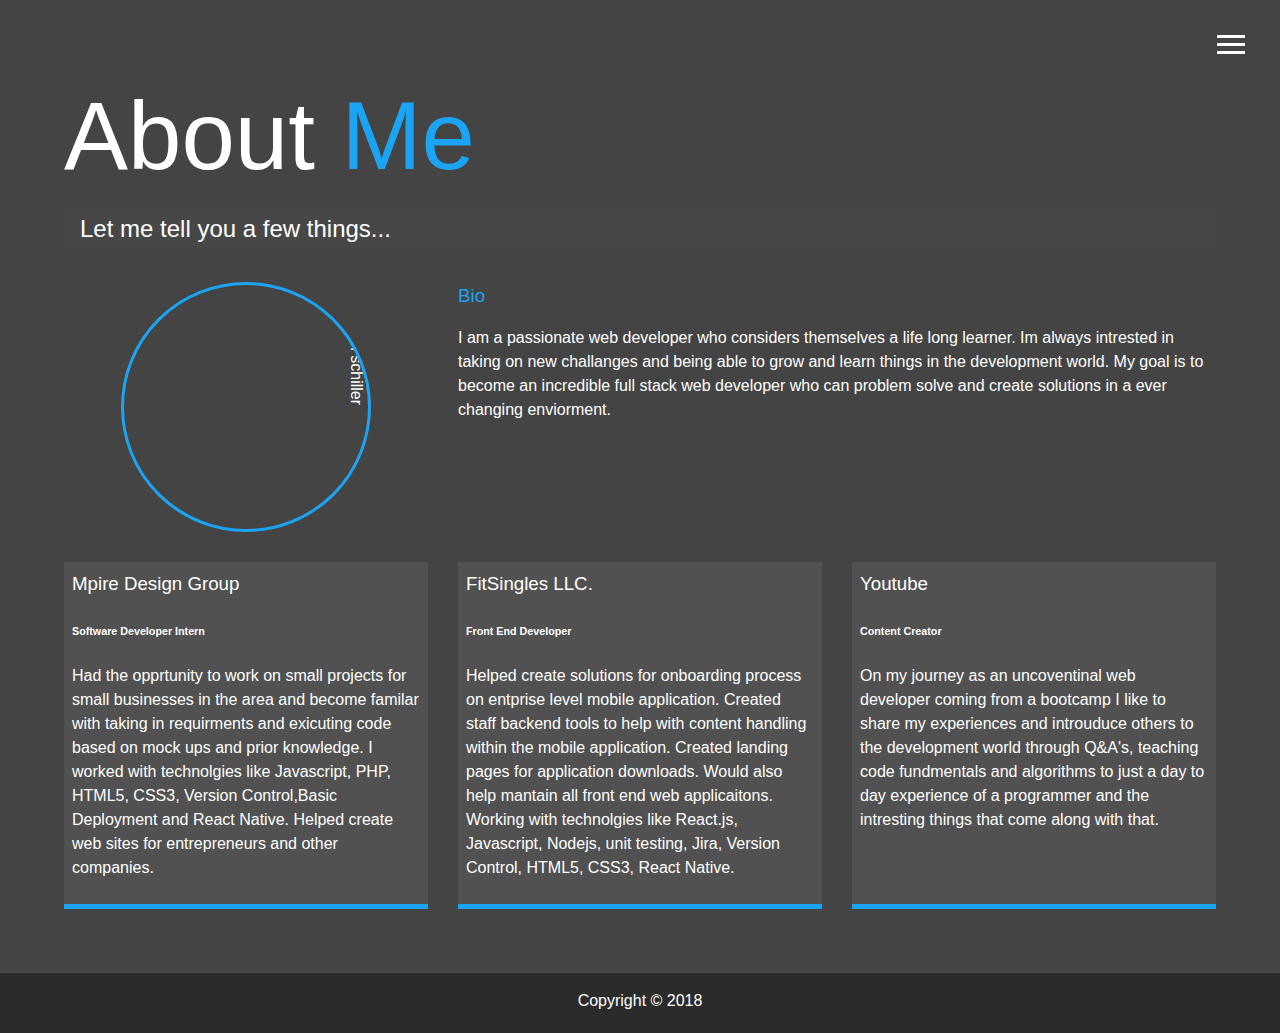
==== about.html @ b43b3740 "first commit" ====
<!DOCTYPE html>
<html lang="en">
<head>
    <meta charset="UTF-8">
    <meta name="viewport" content="width=device-width, initial-scale=1.0">
    <meta http-equiv="X-UA-Compatible" content="ie=edge">
    <!-- font awesome icons -->
    <link rel="stylesheet" href="https://use.fontawesome.com/releases/v5.5.0/css/all.css" 
    integrity="sha384-B4dIYHKNBt8Bc12p+WXckhzcICo0wtJAoU8YZTY5qE0Id1GSseTk6S+L3BlXeVIU" crossorigin="anonymous">
    <!-- main css file -->
    <link rel="stylesheet" href="css/main.css">
    <title>About Me</title>
</head>
<body>
    <header>
        <div class="menu-btn">  
            <div class="btn-line"></div>
            <div class="btn-line"></div>
            <div class="btn-line"></div>
        </div>
        
        <nav class="menu">
            <div class="menu-branding">
                <div class="portrait"></div>
            </div>
            <ul class="menu-nav">
                <li class="nav-item">
                    <a href="index.html" class="nav-link">
                    Home
                    </a>
                </li>
                <li class="nav-item current">
                    <a href="about.html" class="nav-link">
                    About Me
                    </a>
                </li>
                <li class="nav-item">
                    <a href="work.html" class="nav-link">
                    My Work
                    </a>
                </li>
                <li class="nav-item">
                    <a href="contact.html" class="nav-link">
                    How To Contact Me
                    </a>
                </li>
            </ul>
        </nav>
    </header>

    <main id="about"> 
        <h1 class="lg-heading">
            About <span class="text-secondary">Me</span>
        </h1>
        <h2 class="sm-heading">
            Let me tell you a few things...
        </h2>
        <div class="about-info">
            <img src="images/photoMe.jpg" alt="braden schiller" class="bio-image">

            <div class="bio">
                <h3 class="text-secondary">Bio</h3>
                    <p>
                        I am a passionate web developer who considers themselves a life long learner. Im always intrested in taking on new challanges and being able to grow and learn things in the development world. My goal is to become an incredible full stack web developer who can problem solve and create solutions in a ever changing enviorment. 
                    </p>
              
            </div>
                <div class="job job-1">
                    <h3>Mpire Design Group</h3>
                    <h6>Software Developer Intern</h6>
                    <p>Had the opprtunity to work on small projects for small businesses in the area and become familar with taking in requirments and exicuting code based on mock ups and prior knowledge. I worked with technolgies like Javascript, PHP, HTML5, CSS3, Version Control,Basic Deployment and React Native. Helped create web sites for entrepreneurs and other companies.</p>
                </div>
                <div class="job job-2">
                    <h3>FitSingles LLC.</h3>
                    <h6>Front End Developer</h6>
                    <p>Helped create solutions for onboarding process on entprise level mobile application. Created staff backend tools to help with content handling within the mobile application. Created landing pages for application downloads. Would also help mantain all front end web applicaitons. Working with technolgies like React.js, Javascript, Nodejs, unit testing, Jira, Version Control, HTML5, CSS3, React Native.</p>
                </div>
                <div class="job job-3">
                    <h3>Youtube</h3>
                    <h6>Content Creator</h6>
                    <p>On my journey as an uncoventinal web developer coming from a bootcamp I like to share my experiences and introuduce others to the development world through Q&A's, teaching code fundmentals and algorithms to just a day to day experience of a programmer and the intresting things that come along with that.</p>
            </div>
        </div>
    </main>
    <footer id="main-footer">
        Copyright &copy; 2018
    </footer>

    <script src="js/main.js"></script>
</body>
</html>
---- css/main.css ----
.menu-btn {
  position: absolute;
  z-index: 3;
  right: 35px;
  top: 35px;
  cursor: pointer;
  transition: all 0.5s ease-out; }
  .menu-btn .btn-line {
    width: 28px;
    height: 3px;
    margin: 0 0 5px 0;
    background: #fff;
    transition: all 0.5s ease-out; }
  .menu-btn.close {
    transform: rotate(180deg); }
    .menu-btn.close .btn-line:nth-child(1) {
      transform: rotate(45deg) translate(5px, 5px); }
    .menu-btn.close .btn-line:nth-child(2) {
      opacity: 0; }
    .menu-btn.close .btn-line:nth-child(3) {
      transform: rotate(-45deg) translate(7px, -6px); }

.menu {
  position: fixed;
  top: 0;
  width: 100%;
  opacity: 0.9;
  visibility: hidden; }
  .menu.show {
    visibility: visible; }
  .menu-branding, .menu-nav {
    display: flex;
    flex-flow: column wrap;
    align-items: center;
    justify-content: center;
    float: left;
    width: 50%;
    height: 100vh;
    overflow: hidden; }
  .menu-nav {
    margin: 0;
    padding: 0;
    background: #373737;
    list-style: none;
    transform: translate3d(0, -100%, 0);
    transition: all 0.5s ease-out; }
    .menu-nav.show {
      transform: translate3d(0, 0, 0); }
  .menu-branding {
    background: #444;
    transition: all 0.5s ease-out;
    transform: translate3d(0, 100%, 0); }
    .menu-branding.show {
      transform: translate3d(0, 0, 0); }
    .menu-branding .portrait {
      width: 250px;
      height: 250px;
      background: url(../../dist/images/photoMe.JPG);
      background-size: 250px 250px;
      transform: rotate(90deg);
      border-radius: 50%;
      border: solid 3px #1CA4F4; }
  .menu .nav-item {
    transform: translate3d(600px, 0, 0);
    transition: all 0.5s ease-out; }
    .menu .nav-item.show {
      transform: translate3d(0, 0, 0); }
    .menu .nav-item.current > a {
      color: #1CA4F4; }
  .menu .nav-link {
    display: inline-block;
    position: relative;
    font-size: 30px;
    text-transform: uppercase;
    padding: 1rem 0;
    font-weight: 300;
    color: #fff;
    text-decoration: none;
    transition: all 0.5s ease-out; }
    .menu .nav-link:hover {
      color: #1CA4F4; }

.nav-item:nth-child(1) {
  transition-delay: 0.1s; }

.nav-item:nth-child(2) {
  transition-delay: 0.2s; }

.nav-item:nth-child(3) {
  transition-delay: 0.3s; }

.nav-item:nth-child(4) {
  transition-delay: 0.4s; }

* {
  box-sizing: border-box; }

body {
  background: #444;
  color: #fff;
  height: 100%;
  margin: 0;
  font-family: 'Segoe UI', Tahom, Geneva, Verdana, sans-serif;
  line-height: 1.5; }
  body#bg-img {
    background: url(../../dist/images/background.jpg);
    background-attachment: fixed;
    background-size: cover; }
    body#bg-img:after {
      content: '';
      position: absolute;
      top: 0;
      right: 0;
      width: 100%;
      height: 100%;
      z-index: -1;
      background: rgba(68, 68, 68, 0.9); }

h1,
h2,
h3 {
  margin: 0;
  font-weight: 400; }
  h1.lg-heading,
  h2.lg-heading,
  h3.lg-heading {
    font-size: 6rem; }
  h1.sm-heading,
  h2.sm-heading,
  h3.sm-heading {
    margin-bottom: 2rem;
    padding: 0.2rem 1rem;
    background: rgba(73, 73, 73, 0.5); }

a {
  color: #fff;
  text-decoration: none; }

header {
  position: fixed;
  z-index: 2;
  width: 100%; }

.text-secondary {
  color: #1CA4F4; }

main {
  padding: 4rem;
  min-height: calc(100vh - 60px); }
  main .icons {
    margin-top: 1rem; }
    main .icons a {
      padding: 0.4rem; }
      main .icons a:hover {
        color: #1CA4F4;
        transition: all 0.5s ease-out; }
  main#home {
    overflow: hidden; }
    main#home h1 {
      margin-top: 20vh; }

.about-info {
  display: grid;
  grid-gap: 30px;
  grid-template-areas: 'bioimage bio bio' 'job1 job2 job3';
  grid-template-columns: repeat(3, 1fr); }
  .about-info .bio-image {
    width: 250px;
    height: 250px;
    transform: rotate(90deg);
    grid-area: bioimage;
    margin: auto;
    border-radius: 50%;
    border: #1CA4F4 3px solid; }
  .about-info .bio {
    grid-area: bio; }
  .about-info .job-1 {
    grid-area: job1; }
  .about-info .job-2 {
    grid-area: job2; }
  .about-info .job-3 {
    grid-area: job3; }
  .about-info .job {
    background: #515151;
    padding: 0.5rem;
    border-bottom: #1CA4F4 5px solid; }

.projects {
  display: grid;
  grid-gap: 0.7rem;
  grid-template-columns: repeat(3, 1fr); }
  .projects img {
    width: 100%;
    border: 2px #fff solid; }
    .projects img:hover {
      opacity: 0.5;
      border-color: #1CA4F4; }

.boxes {
  display: flex;
  flex-wrap: wrap;
  justify-content: space-evenly;
  align-items: center;
  margin-top: 1rem; }
  .boxes div {
    font-size: 2rem;
    border: 3px #fff solid;
    padding: 1.5rem 2.5rem;
    margin-bottom: 3rem;
    transition: all 0.5s ease-out; }
    .boxes div:hover {
      padding: 0.5rem 1.5rem;
      background: #1CA4F4;
      color: #000; }
      .boxes div:hover span {
        color: #000; }

.btn, .btn-dark {
  display: block;
  padding: 0.5rem 1rem;
  border: 0;
  margin-bottom: 0.3rem; }
  .btn:hover, .btn-dark:hover {
    background-color: #1CA4F4;
    color: set-text-color #1CA4F4; }

.btn-dark {
  background: black;
  color: #fff; }

.btn-light {
  background: #c4c4c4;
  color: #333;
  display: block;
  border: 0;
  padding: 0.5rem 1rem;
  margin-bottom: 0.3rem;
  cursor: default; }

#main-footer {
  background: #2b2b2b;
  padding: 1rem;
  text-align: center;
  color: #fff;
  height: 60px; }

@media screen and (max-width: 1171px) {
  .projects {
    grid-template-columns: repeat(4, 1fr); } }

@media screen and (min-width: 769px) and (max-width: 1170px) {
  .projects {
    grid-template-columns: repeat(3, 1fr); } }

@media screen and (max-width: 768px) {
  main {
    align-items: center;
    text-align: center; }
    main .lg-heading {
      line-height: 1;
      margin-bottom: 1rem; }
  ul.menu-nav,
  div.menu-branding {
    float: none;
    width: 100%;
    min-height: 0; }
    ul.menu-nav.show,
    div.menu-branding.show {
      transform: translate3d(0, 0, 0); }
  .menu-nav {
    height: 75vh;
    transform: translate3d(-100%, 0, 0);
    font-size: 24px; }
  .menu-branding {
    height: 25vh;
    transform: translate3d(100%, 0, 0); }
    .menu-branding .portrait {
      background-size: 150px 150px;
      width: 150px;
      height: 150px; }
  .about-info {
    grid-template-areas: 'bioimage' 'bio' 'job1' 'job2' 'job3';
    grid-template-columns: 1fr; }
  .projects {
    grid-template-columns: repeat(2, 1fr); } }

@media screen and (max-width: 500px) {
  main#home h1 {
    margin-top: 10vh;
    font-size: 65px; }
  h1.lg-heading {
    margin-top: 10vh;
    font-size: 65px; }
  .projects {
    grid-template-columns: 1fr; }
  .boxes div {
    font-size: 1rem; } }
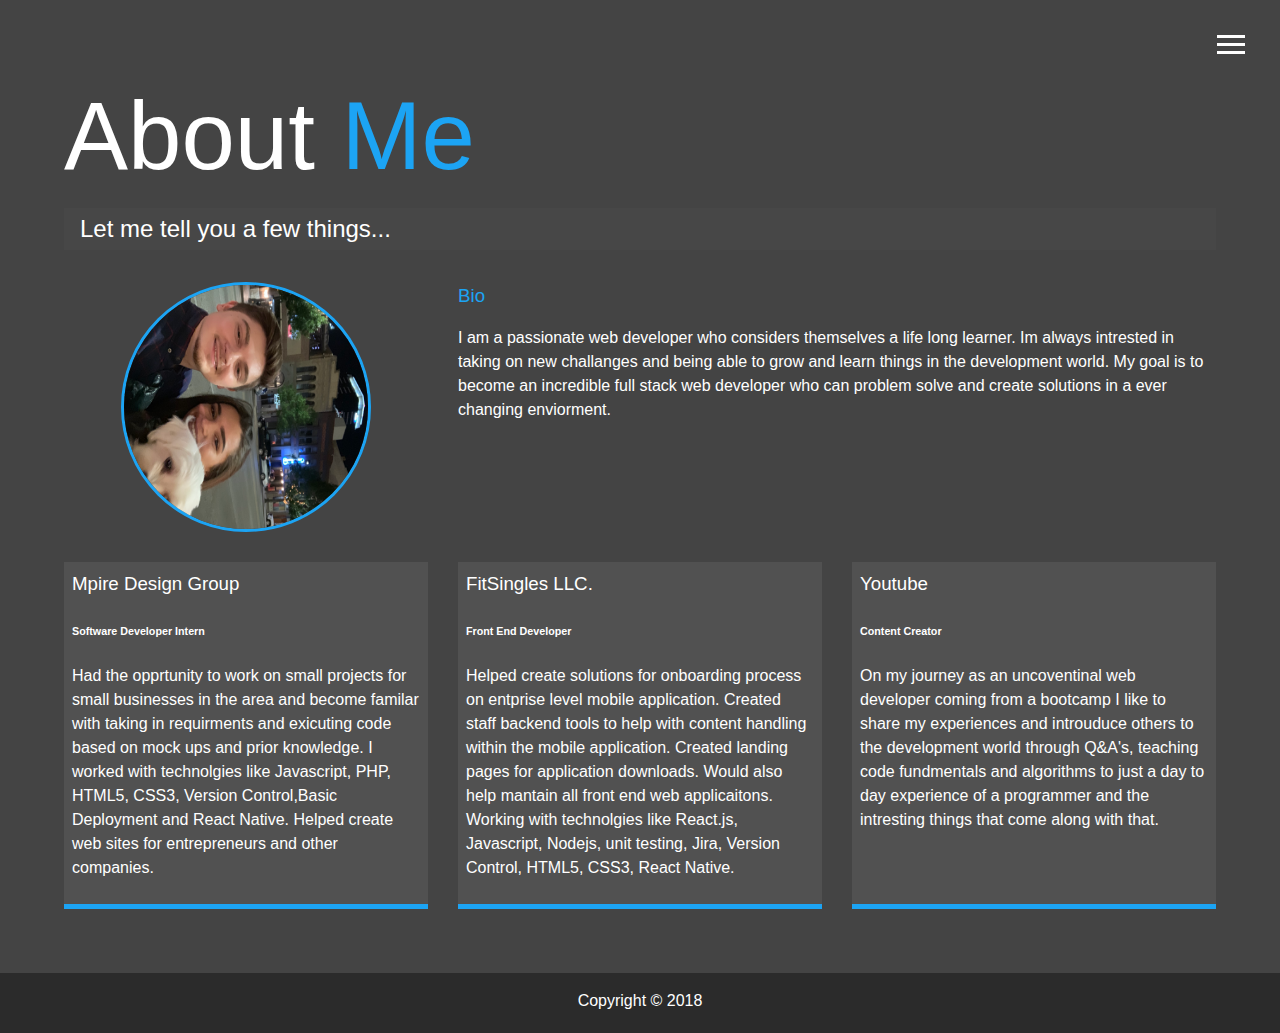
==== commit 9cde59c9: "changes about me and work" ====
--- a/about.html
+++ b/about.html
@@ -56,7 +56,7 @@
             Let me tell you a few things...
         </h2>
         <div class="about-info">
-            <img src="images/photoMe.jpg" alt="braden schiller" class="bio-image">
+            <img src="./images/photoMe.JPG" alt="braden schiller" class="bio-image">
 
             <div class="bio">
                 <h3 class="text-secondary">Bio</h3>
--- a/css/main.css
+++ b/css/main.css
@@ -55,7 +55,7 @@
     .menu-branding .portrait {
       width: 250px;
       height: 250px;
-      background: url(../../dist/images/photoMe.JPG);
+      background: url(../images/photoMe.JPG);
       background-size: 250px 250px;
       transform: rotate(90deg);
       border-radius: 50%;
@@ -103,7 +103,7 @@
   font-family: 'Segoe UI', Tahom, Geneva, Verdana, sans-serif;
   line-height: 1.5; }
   body#bg-img {
-    background: url(../../dist/images/background.jpg);
+    background: url(../images/background.jpg);
     background-attachment: fixed;
     background-size: cover; }
     body#bg-img:after {
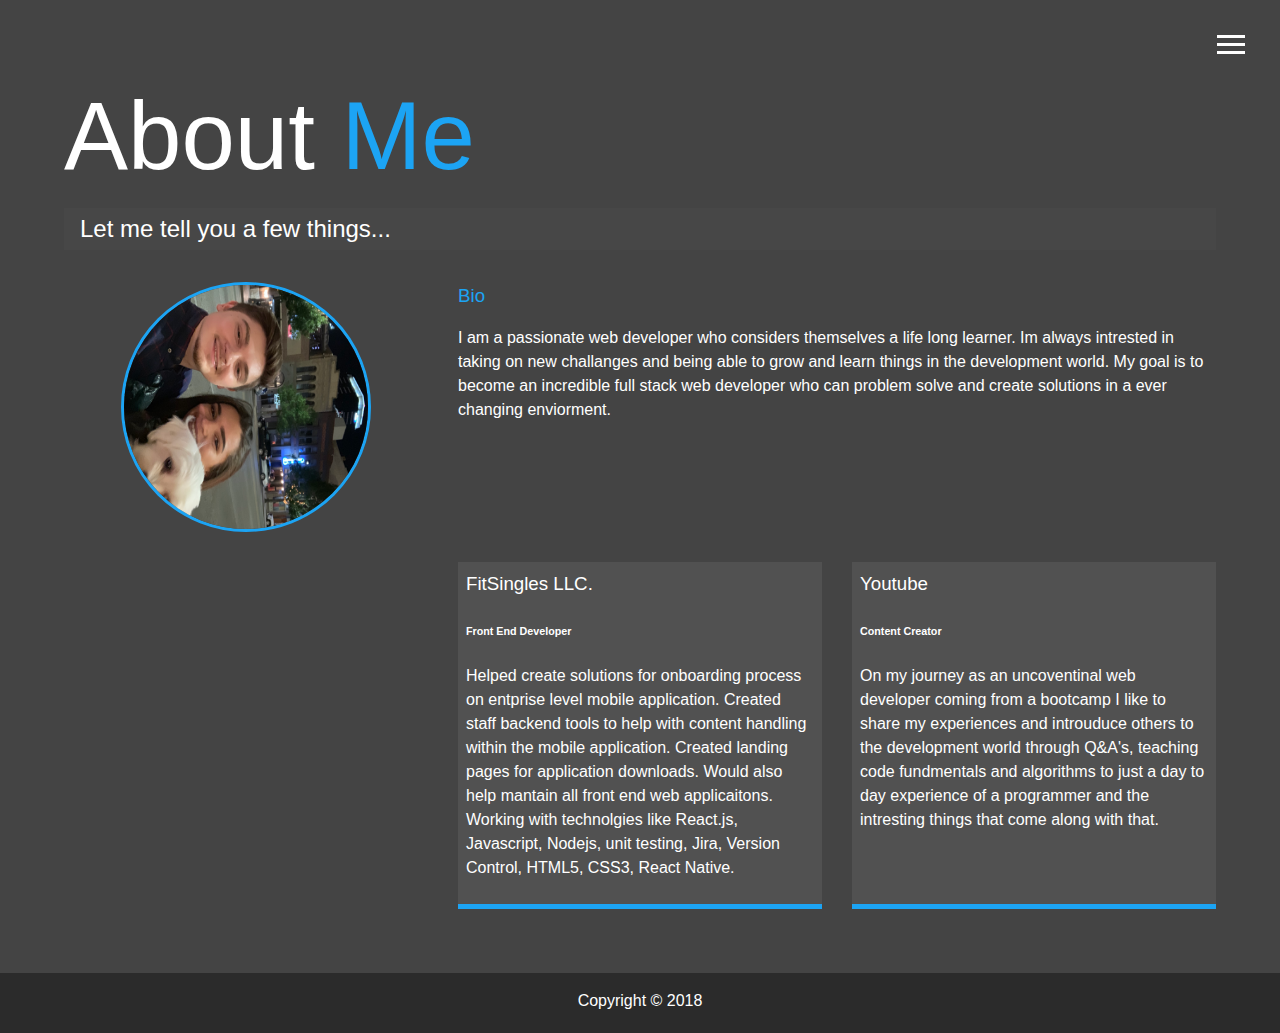
==== commit 6497fb6e: "fixed job description and menu items text" ====
--- a/about.html
+++ b/about.html
@@ -41,7 +41,7 @@
                 </li>
                 <li class="nav-item">
                     <a href="contact.html" class="nav-link">
-                    How To Contact Me
+                    Contact Me
                     </a>
                 </li>
             </ul>
@@ -65,11 +65,6 @@
                     </p>
               
             </div>
-                <div class="job job-1">
-                    <h3>Mpire Design Group</h3>
-                    <h6>Software Developer Intern</h6>
-                    <p>Had the opprtunity to work on small projects for small businesses in the area and become familar with taking in requirments and exicuting code based on mock ups and prior knowledge. I worked with technolgies like Javascript, PHP, HTML5, CSS3, Version Control,Basic Deployment and React Native. Helped create web sites for entrepreneurs and other companies.</p>
-                </div>
                 <div class="job job-2">
                     <h3>FitSingles LLC.</h3>
                     <h6>Front End Developer</h6>
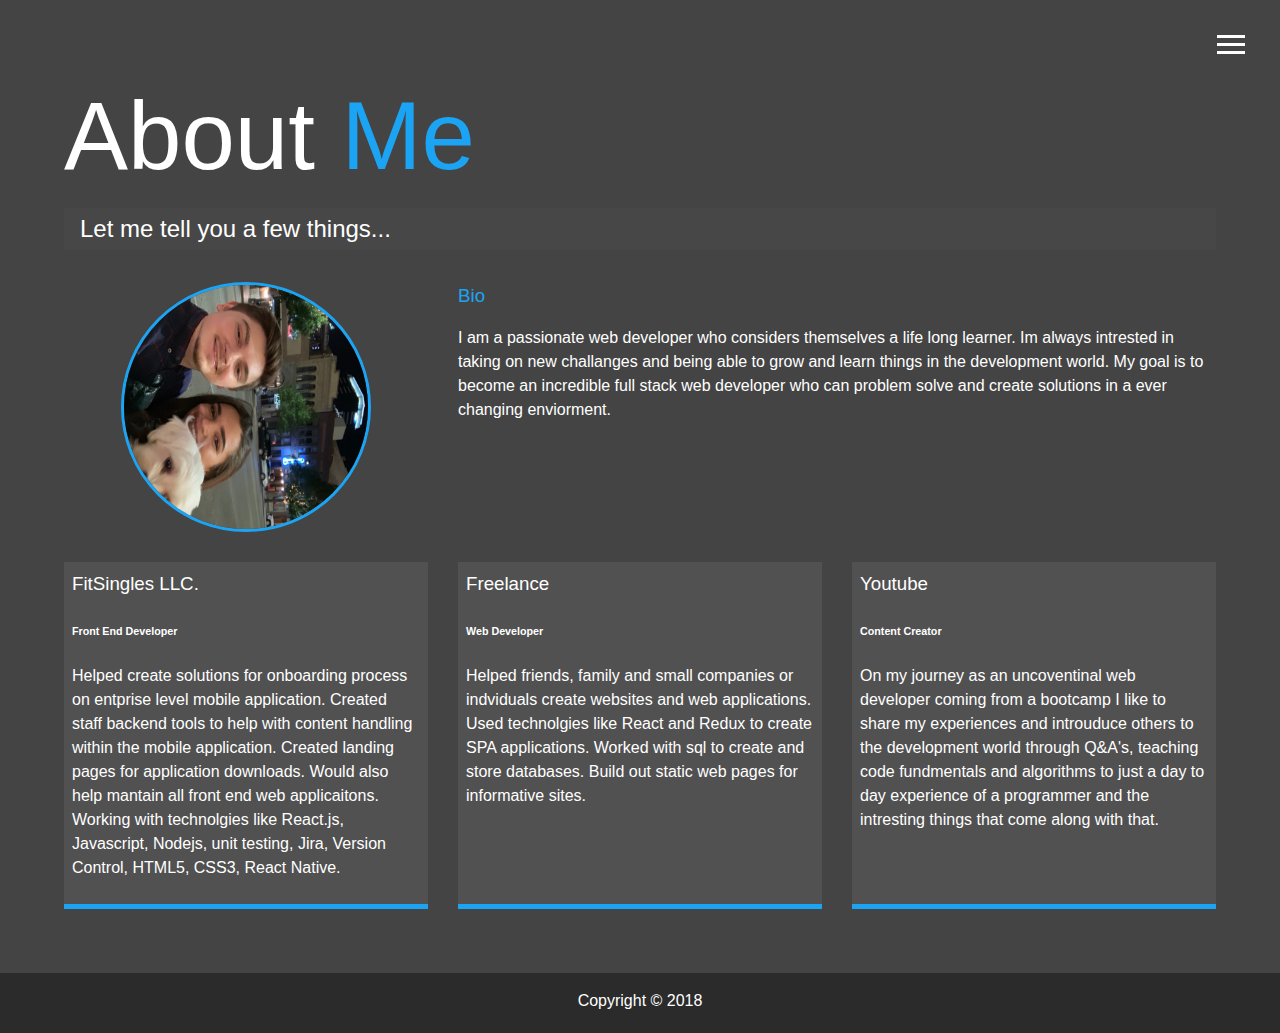
==== commit 59732d58: "added job description" ====
--- a/about.html
+++ b/about.html
@@ -65,10 +65,15 @@
                     </p>
               
             </div>
-                <div class="job job-2">
+                <div class="job job-1">
                     <h3>FitSingles LLC.</h3>
                     <h6>Front End Developer</h6>
                     <p>Helped create solutions for onboarding process on entprise level mobile application. Created staff backend tools to help with content handling within the mobile application. Created landing pages for application downloads. Would also help mantain all front end web applicaitons. Working with technolgies like React.js, Javascript, Nodejs, unit testing, Jira, Version Control, HTML5, CSS3, React Native.</p>
+                </div>
+                <div class="job job-2">
+                    <h3>Freelance</h3>
+                    <h6>Web Developer</h6>
+                    <p>Helped friends, family and small companies or indviduals create websites and web applications. Used technolgies like React and Redux to create SPA applications. Worked with sql to create and store databases. Build out static web pages for informative sites.</p>
                 </div>
                 <div class="job job-3">
                     <h3>Youtube</h3>
